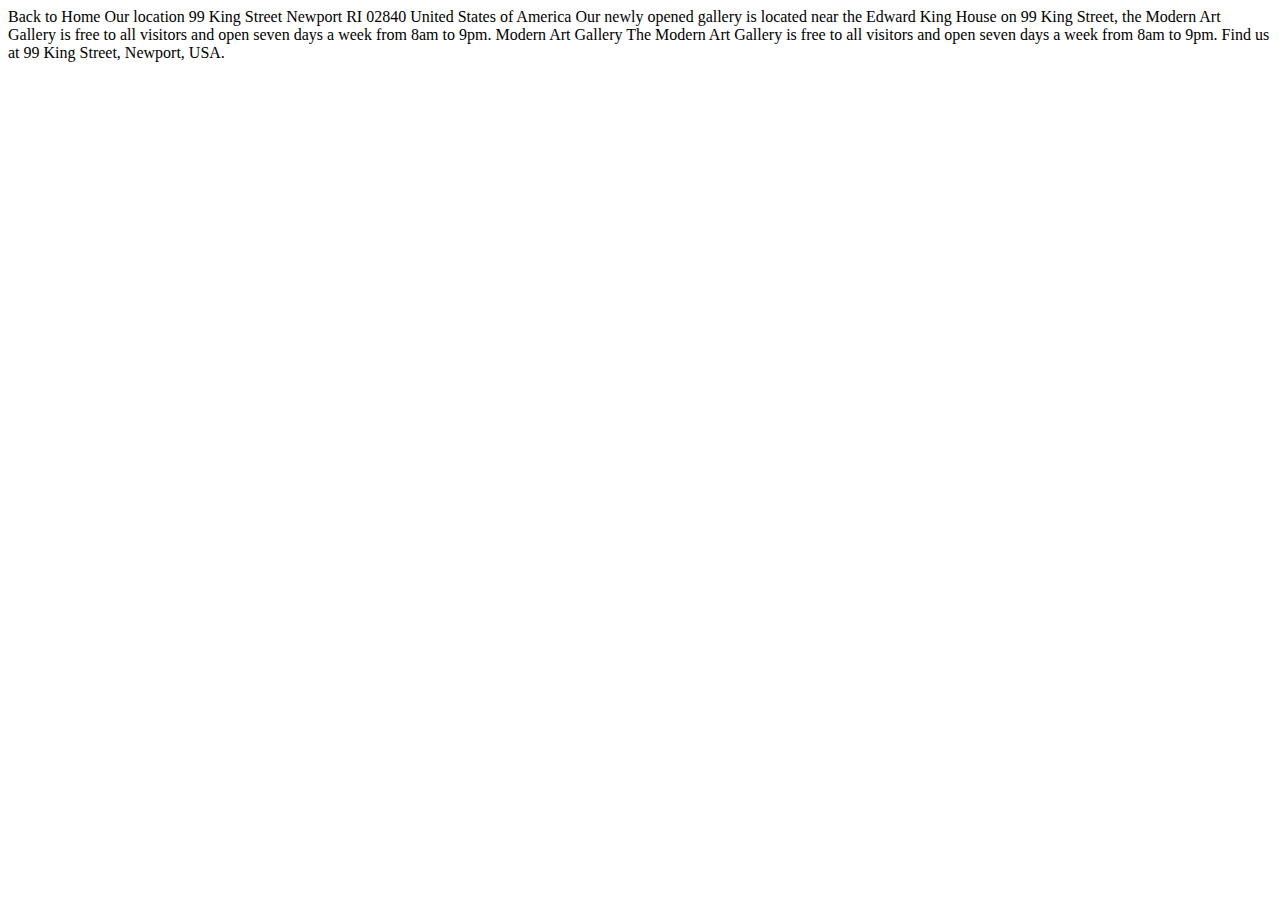
==== starter-code/location.html @ 52585393 "first settings" ====
<!DOCTYPE html>
<html lang="en">
<head>
  <meta charset="UTF-8">
  <meta name="viewport" content="width=device-width, initial-scale=1.0">

  <link rel="icon" type="image/png" sizes="32x32" href="./assets/favicon-32x32.png">
  
  <title>Frontend Mentor | Art gallery website</title>
</head>
<body>

  Back to Home

  Our location

  99 King Street
  Newport
  RI 02840
  United States of America

  Our newly opened gallery is located near the Edward King House on 99 King 
  Street, the Modern Art Gallery is free to all visitors and open seven days 
  a week from 8am to 9pm.

  Modern Art Gallery

  The Modern Art Gallery is free to all visitors and open seven days a week 
  from 8am to 9pm. Find us at 99 King Street, Newport, USA.

</body>
</html>
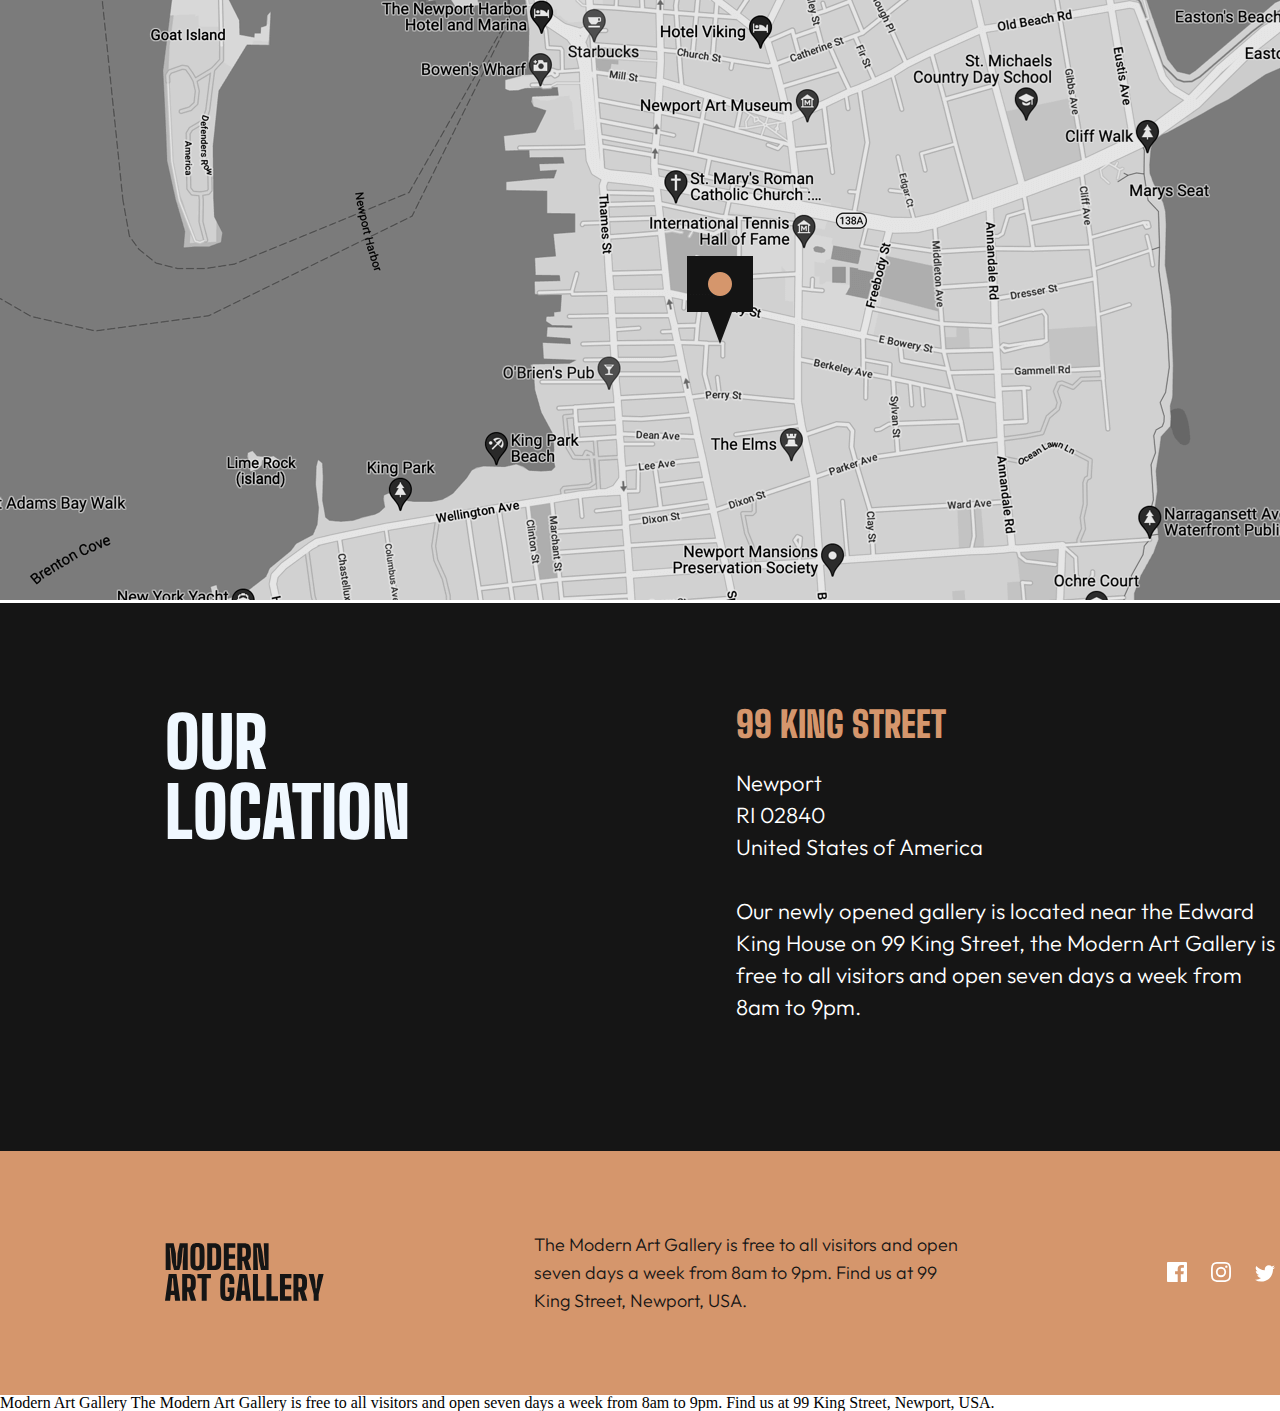
==== commit f706f43c: "add location page" ====
--- a/starter-code/location.html
+++ b/starter-code/location.html
@@ -1,32 +1,74 @@
 <!DOCTYPE html>
 <html lang="en">
+
 <head>
   <meta charset="UTF-8">
   <meta name="viewport" content="width=device-width, initial-scale=1.0">
+  <link href="https://fonts.googleapis.com/css?family=Big+Shoulders+Display:300,regular,800,900" rel="stylesheet" />
+  <link href="https://fonts.googleapis.com/css?family=Outfit:300" rel="stylesheet" />
+  <link rel="stylesheet" href="css/reset.css">
+  <link rel="stylesheet" href="css/locationStyle.css">
+  <link rel="icon" type="image/png" sizes="32x32" href="./assets/favicon-32x32.png">
 
-  <link rel="icon" type="image/png" sizes="32x32" href="./assets/favicon-32x32.png">
-  
   <title>Frontend Mentor | Art gallery website</title>
 </head>
+
 <body>
 
-  Back to Home
+  <div class="wrapper">
+    <header class="header">
+      <div class="header__image">
+        <img src="assets/desktop/image-map.png" alt="">
+      </div>
+    </header>
+    <main class=" main">
+      <div class="main__container">
+        <div class="our-location-text__container">
+          <h1 class="our-location-text">
+            Our<br> location
+          </h1>
+        </div>
+        <div class="content__container">
+          <h2 class="king-street-text">
+            99 King Street
+          </h2>
+          <p class="first-par">Newport<br>
+            RI 02840<br>
+            United States of America</p>
+          <p class="second-par">
+            Our newly opened gallery is located near the Edward<br>
+            King House on 99 King Street, the Modern Art Gallery is<br>
+            free to all visitors and open seven days a week from<br>
+            8am to 9pm.</p>
+        </div>
+      </div>
+    </main>
+    <footer class="footer">
+      <div class="footer__container">
+        <div class="footer-gallery-logo">
+          <img src="assets/logo-dark.svg" alt="" class="footer-logo">
+        </div>
+        <div class="footer-info-text">
+          <p class="info-text">
+            The Modern Art Gallery is free to all visitors and open<br>
+            seven days a week from 8am to 9pm.
+            Find us at 99<br> King Street, Newport, USA.</p>
+        </div>
+        <div class="footer-icons">
+          <img src="assets/icon-facebook.svg" alt="" class="fb">
+          <img src="assets/icon-instagram.svg" alt="" class="insta">
+          <img src="assets/icon-twitter.svg" alt="" class="twit">
+        </div>
+      </div>
+    </footer>
 
-  Our location
-
-  99 King Street
-  Newport
-  RI 02840
-  United States of America
-
-  Our newly opened gallery is located near the Edward King House on 99 King 
-  Street, the Modern Art Gallery is free to all visitors and open seven days 
-  a week from 8am to 9pm.
+  </div>
 
   Modern Art Gallery
 
-  The Modern Art Gallery is free to all visitors and open seven days a week 
+  The Modern Art Gallery is free to all visitors and open seven days a week
   from 8am to 9pm. Find us at 99 King Street, Newport, USA.
 
 </body>
+
 </html>--- a/starter-code/css/locationStyle.css
+++ b/starter-code/css/locationStyle.css
@@ -0,0 +1,129 @@
+.wrapper {
+    display: flex;
+    width: 1440px;
+    margin: 0 auto;
+    flex-direction: column;
+}
+
+.header__image {
+    /* display: flex;
+    width: 100%;
+    margin: 0 auto;
+    justify-content: center; */
+    
+}
+
+.main {
+    height: 548px;
+    color: aliceblue;
+    background-color: #151515;
+}
+
+.main__container {
+    display: flex;
+    flex-direction: row;
+    height: 316px;
+    width: 1110px;
+    margin: 104px 165px 128px 165px;
+    justify-content: space-between;
+}
+.our-location-text__container {
+}
+.our-location-text {
+    font-family: 'Big Shoulders Display';
+    font-style: normal;
+    font-weight: 900;
+    font-size: 70px;
+    line-height: 70px;
+/* or 100% */
+
+    text-transform: uppercase;
+}
+.content__container {
+}
+.king-street-text {
+    font-family: 'Big Shoulders Display';
+    font-style: normal;
+    font-weight: 900;
+    font-size: 36px;
+    line-height: 36px;
+    /* identical to box height, or 100% */
+
+    text-transform: uppercase;
+
+    /* Gold */
+
+    color: #D5966C;
+    margin-bottom: 24px;
+}
+.first-par {
+    font-family: 'Outfit';
+    font-style: normal;
+    font-weight: 300;
+    font-size: 22px;
+    line-height: 32px;
+    /* or 145% */
+    margin-bottom: 32px;
+
+    /* White */
+
+    color: #FFFFFF;
+}
+.second-par {
+    font-family: 'Outfit';
+    font-style: normal;
+    font-weight: 300;
+    font-size: 22px;
+    line-height: 32px;
+    /* or 145% */
+
+
+    /* White */
+
+    color: #FFFFFF;
+}
+
+
+/* footer  */
+
+.footer {
+    background-color:#D5966C;
+    height: 244px;
+}
+.footer__container {
+    display: flex;
+    max-width: 1110px;
+    justify-content: center;
+    margin: 0 auto;
+    justify-content: space-between;
+    height: 244px;
+    align-items: center;
+}
+.footer-gallery-logo {
+}
+.footer-logo {
+    width: 159.57px;
+    height: 58px;
+}
+.footer-info-text {
+
+}
+.info-text {
+    font-family: 'Outfit';
+    font-style: normal;
+    font-weight: 300;
+    font-size: 18px;
+    line-height: 28px;
+    /* or 156% */
+    color: #151515;
+}
+.footer-icons {
+}
+.fb {
+}
+.insta {
+    margin-left: 20px;
+}
+.twit {
+    margin-left: 20px;
+}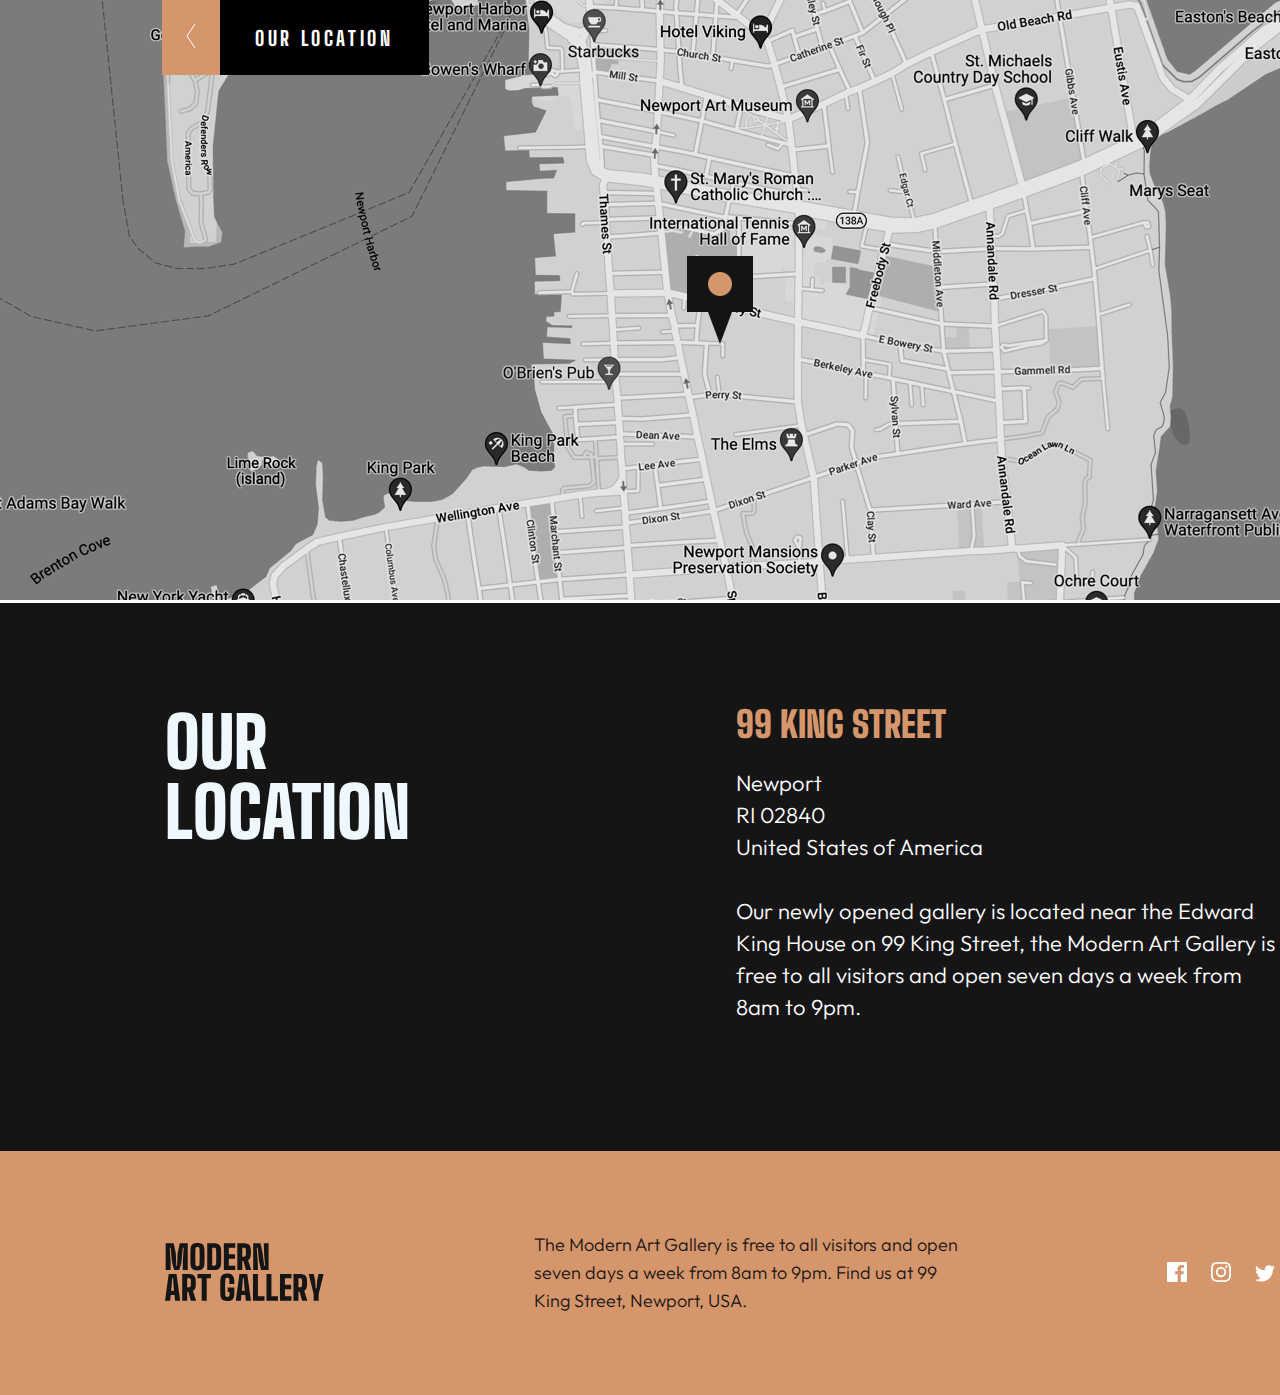
==== commit 7f66aa21: "add" ====
--- a/starter-code/location.html
+++ b/starter-code/location.html
@@ -19,6 +19,20 @@
     <header class="header">
       <div class="header__image">
         <img src="assets/desktop/image-map.png" alt="">
+      </div>
+      <div class="buttons__container-back">
+        <div class="main-block__buttons-back">
+          <div class="main-block__arrows-back">
+            <div class="main-block__arrow-back">
+              <a href="index.html"><img class="arrow" src="assets/icon-arrow-left.svg" alt=""></a>
+            </div>
+          </div>
+          <div class="main-block__button-back">
+            <a href="index.html" class="back-button">
+              OUR LOCATION
+            </a>
+          </div>
+        </div>
       </div>
     </header>
     <main class=" main">
@@ -61,14 +75,7 @@
         </div>
       </div>
     </footer>
-
   </div>
-
-  Modern Art Gallery
-
-  The Modern Art Gallery is free to all visitors and open seven days a week
-  from 8am to 9pm. Find us at 99 King Street, Newport, USA.
-
 </body>
 
 </html>--- a/starter-code/css/locationStyle.css
+++ b/starter-code/css/locationStyle.css
@@ -5,13 +5,67 @@
     flex-direction: column;
 }
 
-.header__image {
-    /* display: flex;
-    width: 100%;
-    margin: 0 auto;
-    justify-content: center; */
-    
+.header {
+    position: relative;
 }
+
+
+/* buttonget back */
+.buttons__container-back {
+    display: flex;
+    justify-content: flex-end;
+    margin: 48px 162px;
+    align-items: flex-start;
+    position: absolute;
+    top: -48px;
+    left: 0;
+}
+.main-block__buttons-back {
+    display: inline-flex;
+    justify-content: flex-end;
+}
+
+.main-block__buttons-back:hover .main-block__button-back {
+    cursor: pointer;
+    background-color: #D5966C;
+}
+
+.main-block__buttons-back:hover .main-block__arrow-back {
+    cursor: pointer;
+    background-color: black;
+}
+
+.main-block__button-back {
+    background-color: black;
+    display: flex;
+    justify-content: center;
+    align-items: center;
+    text-align: center;
+    padding: 24px 35px;
+    font-family: 'Big Shoulders Display';
+    font-style: normal;
+    font-weight: 800;
+    font-size: 20px;
+    line-height: 24px;
+    /* identical to box height */
+    letter-spacing: 3.63636px;
+}
+.back-button {
+    text-decoration: none;
+    color: #FFFFFF;
+}
+.main-block__arrows-back {
+    display: inline-flex;
+}
+.main-block__arrow-back {
+    background-color: #D5966C;
+    display: flex;
+    justify-content: center;
+    align-items: center;
+    padding: 24px 24px;
+}
+
+/* main */
 
 .main {
     height: 548px;
@@ -27,8 +81,7 @@
     margin: 104px 165px 128px 165px;
     justify-content: space-between;
 }
-.our-location-text__container {
-}
+
 .our-location-text {
     font-family: 'Big Shoulders Display';
     font-style: normal;
@@ -39,8 +92,7 @@
 
     text-transform: uppercase;
 }
-.content__container {
-}
+
 .king-street-text {
     font-family: 'Big Shoulders Display';
     font-style: normal;
@@ -75,11 +127,6 @@
     font-weight: 300;
     font-size: 22px;
     line-height: 32px;
-    /* or 145% */
-
-
-    /* White */
-
     color: #FFFFFF;
 }
 
@@ -99,8 +146,7 @@
     height: 244px;
     align-items: center;
 }
-.footer-gallery-logo {
-}
+
 .footer-logo {
     width: 159.57px;
     height: 58px;
